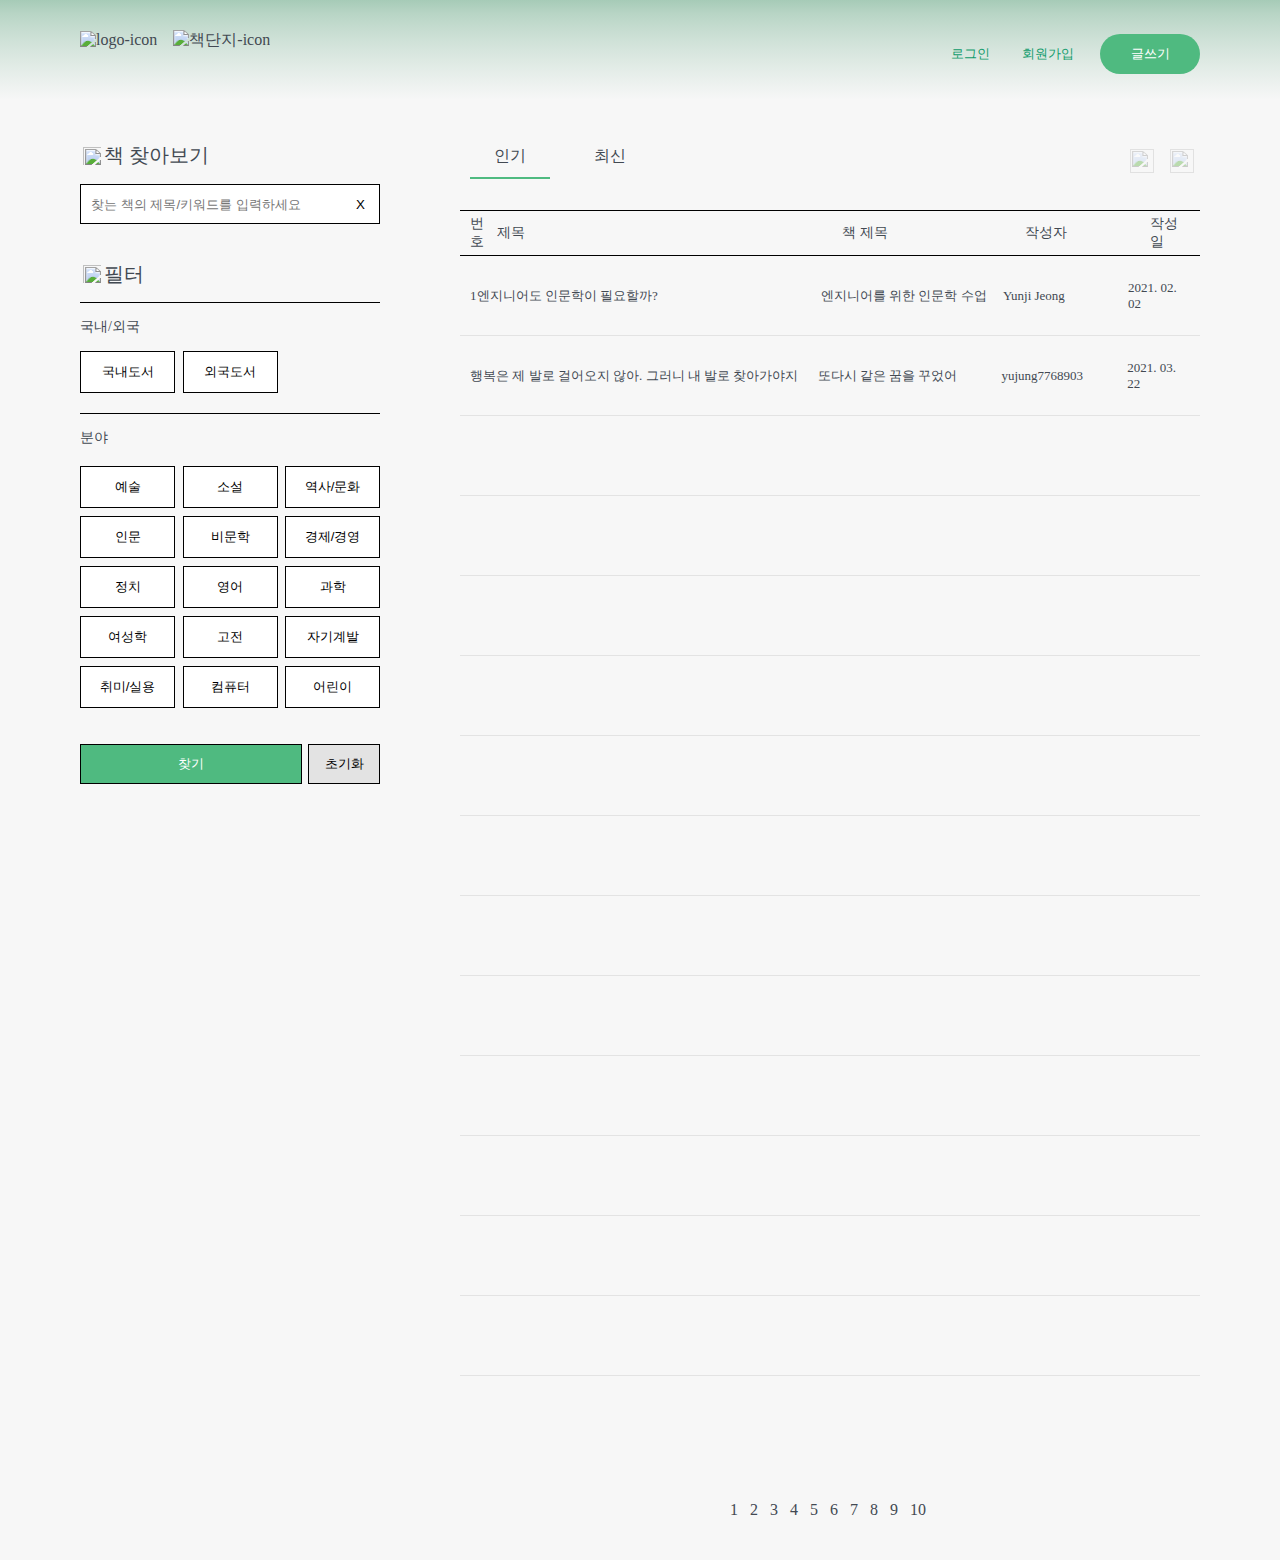
==== index.html @ 71be862e "9-Home-JS/scrap 추가&수정" ====
<!DOCTYPE html>
<html lang="ko">

<head>
    <meta charset="UTF-8">
    <meta name="viewport" content="width=device-width, initial-scale=1.0">
    <meta name="_csrf" th:content="${_csrf.token}"/>
    <meta name="_csrf_header" th:content="${_csrf.headerName}"/>
    <title>책단지</title>
    <link rel="stylesheet" href="Home CSS.css">
    <script src="https://ajax.googleapis.com/ajax/libs/jquery/3.5.1/jquery.min.js"></script>
    <script defer src="Home JS.js"></script>
</head>

<body>
    <div class="container">
        <header>
            <div class="logo">
                <!-- 책 아이콘 -->
                <img src="icon/logo.svg" alt="logo-icon"> <!--로고 이미지 작업 필요-->
                <!--책단지 아이콘-->
                <img class="site-name" src="icon/책단지.svg" alt="책단지-icon">
            </div>
            <nav><!--write버튼, 회원가입버튼, login버튼 묶음-->
                <button type="button" class="login">로그인</button>
                <button type="button" class="sign-up">회원가입</button>
                <!--회원가입 페이지 이동-->
                <button type="button" id="write-button">글쓰기</button>
                <!--글쓰기 페이지 이동-->
            </nav>
            <div id="login-form-container">
                <form class="login-form" action="" method="">
                    <button class="login-form-hide" type="button">X</button>
                    <div class="logo">
                        <!-- 책 아이콘 -->
                        <img src="icon/logo.svg" alt="logo-icon"> <!--로고 이미지 작업 필요-->
                        <!--책단지 아이콘-->
                        <img class="site-name" src="icon/책단지.svg" alt="책단지-icon">
                    </div>
                    <label for="login-email">이메일</label>
                    <input type="email" id="login-email" placeholder="이메일을 입력하세요">
                    <label for="login-password">비밀번호</label>
                    <input type="password" id="login-password" placeholder="비밀번호를 입력하세요">
                    <div id="login-form-error-message">가입하지 않은 아이디이거나, 잘못된 비밀번호입니다.</div>
                    <button id="login-form-submit" type="submit">로그인</button>
                </form>
            </div> <!-- 아이디,비밀번호 dropdown 입력창 묶음 -->
            <!--로그인 버튼과 눌렀을때 dropdown되는 입력창들 묶음-->
        </header>
        
        <div id="category">
            <div id="searching-menu">
                <img src="icon/search.svg">
                <label for="searching" class="search">책 찾아보기</label>
            </div>     
            <div class="searching-input">
                <input type="" id="searching" placeholder="찾는 책의 제목/키워드를 입력하세요">
                <button type="reset">X</button><!--쓴것 초기화 button-->
            </div>
            <!--버튼 누르면 색 변하도록 js작업하기-->
            <div id="filter-menu">
                <img src="icon/filter.svg">
                <div class="filter">필터</div>
            </div>
            <span class="category-menu">국내/외국</span>
            <div class="book-from">
                <button class="domestic" type="button">국내도서</button>
                <button class="overseas" type="button">외국도서</button>
            </div>
            <span class="category-menu">분야</span>
            <div class="book-type">
                <button class="field" type="button">예술</button>
                <button class="field" type="button">소설</button>
                <button class="field" type="button">역사/문화</button>
                <button class="field" type="button">인문</button>
                <button class="field" type="button">비문학</button>
                <button class="field" type="button">경제/경영</button>
                <button class="field" type="button">정치</button>
                <button class="field" type="button">영어</button>
                <button class="field" type="button">과학</button>
                <button class="field" type="button">여성학</button>
                <button class="field" type="button">고전</button> 
                <button class="field" type="button">자기계발</button> 
                <button class="field" type="button">취미/실용</button> 
                <button class="field" type="button">컴퓨터</button> 
                <button class="field" type="button">어린이</button> 
                <!--더 적어야함-->
            </div>
            <div class="category-action">
                <button id="filter-search" type="button">찾기</button>
                <button id="initialize" type="reset">초기화</button> <!--위에서 누른것들 초기화되도록-->
            </div>
        </div>
        
        <!--인기글, 최신순 탭 + 그리드&리스트 뷰-->
        <div id="array">
            <div class="content-array">
                <div class="best array-selected">인기</div>
                <div class="latest">최신</div>
            </div>
            <div class="view-type">
                <button id="list-view-selected" class="view-type-select"><img src="icon/list_green.svg" id="list-view-icon"></button>
                <button id="grid-view-selected" class="view-type-select"><img src="icon/grid_black.svg" id="grid-view-icon"></button>
                <!--따로 버튼 없이 선택하자마자 적용되는 방법은?-->
            </div>
        </div>
        
        <section class="main">
            <div id="grid-view">
                <div class="grid-view-content">
                    <div class="grid-view-content-img">
                        <img src="icon/scrap_white.svg" id="scrap-icon">
                        <img src="https://t1.daumcdn.net/cfile/tistory/99D20C355C94394109" alt="book image">
                    </div>
                    <div class="grid-view-content-like">
                        <img src="icon/like_white.svg">
                        <span class="like-number">256</span> <!--좋아요 버튼.(하트 이모티콘 넣어야함)--> 
                    </div>
                    <div class="grid-book-info">
                        <h1 class="grid-content-title">엔지니어도 인문학이 필요할까?</h1>
                        <h3 class="grid-book-title">엔지니어를 위한 인문학 수업</h3>
                        <p class="summary">바야흐로 융합의 시대다. 공학과 인문학을 융합하는 교육은 엔지니어의 시야를 넓히고, 문제 해결의 새로운 실마리를 제공해 줄 것이다. 공학교 교육은..</p>
                    </div>
                    <div class="write-info">
                        <div class="register-profile"><!--작성자 옆 프로필사진-->
                            <img src="#">
                            <span class="profile-nickname">Yunji Jeong</span>
                        </div>              
                        <span class="register-date">2020.02.14</span><!--작성일-->              
                    </div>
                </div>
                <!--이하 반복-->
    
                <div class="grid-view-content">
                    <div class="grid-view-content-img">
                        <img src="icon/scrap_white.svg" id="scrap-icon">
                        <img src="https://t1.daumcdn.net/cfile/tistory/99D20C355C94394109" alt="book image">
                    </div>
                    <div class="grid-view-content-like">
                        <img src="icon/like_white.svg">
                        <span class="like-number">256</span> <!--좋아요 버튼.(하트 이모티콘 넣어야함)--> 
                    </div>
                    <div class="grid-book-info">
                        <h1 class="grid-content-title">행복은 제 발로 걸어오지 않아. 그러니 내 발로 찾아가야지</h1>
                        <h3 class="grid-book-title">또다시 같은 꿈을 꾸었어</h3>
                        <p class="summary">바야흐로 융합의 시대다. 공학과 인문학을 융합하는 교육은 엔지니어의 시야를 넓히고, 문제 해결의 새로운 실마리를 제공해 줄 것이다. 공학교 교육은..</p>
                    </div>
                    <div class="write-info">
                        <div class="register-profile"><!--작성자 옆 프로필사진-->
                            <img src="#">
                            <span class="profile-nickname">Yunji Jeong</span>
                        </div>              
                        <span class="register-date">2020.02.14</span><!--작성일-->              
                    </div>
                </div>
    
                <div class="grid-view-content">
                    <div class="grid-view-content-img">
                        <img src="icon/scrap_white.svg" id="scrap-icon">
                        <img src="https://t1.daumcdn.net/cfile/tistory/99D20C355C94394109" alt="book image">
                    </div>
                    <div class="grid-view-content-like">
                        <img src="icon/like_white.svg">
                        <span class="like-number">256</span> <!--좋아요 버튼.(하트 이모티콘 넣어야함)--> 
                    </div>
                    <div class="grid-book-info">
                        <h1 class="grid-content-title">엔지니어도 인문학이 필요할까?</h1>
                        <h3 class="grid-book-title">엔지니어를 위한 인문학 수업</h3>
                        <p class="summary">바야흐로 융합의 시대다. 공학과 인문학을 융합하는 교육은 엔지니어의 시야를 넓히고, 문제 해결의 새로운 실마리를 제공해 줄 것이다. 공학교 교육은..</p>
                    </div>
                    <div class="write-info">
                        <div class="register-profile"><!--작성자 옆 프로필사진-->
                            <img src="#">
                            <span class="profile-nickname">Yunji Jeong</span>
                        </div>              
                        <span class="register-date">2020.02.14</span><!--작성일-->              
                    </div>
                </div>
                <!--이하 반복-->    
    
                <div class="grid-view-content">
                    <div class="grid-view-content-img">
                        <img src="icon/scrap_white.svg" id="scrap-icon">
                        <img src="https://t1.daumcdn.net/cfile/tistory/99D20C355C94394109" alt="book image">
                    </div>
                    <div class="grid-view-content-like">
                        <img src="icon/like_white.svg">
                        <span class="like-number">256</span> <!--좋아요 버튼.(하트 이모티콘 넣어야함)--> 
                    </div>
                    <div class="grid-book-info">
                        <h1 class="grid-content-title">엔지니어도 인문학이 필요할까?</h1>
                        <h3 class="grid-book-title">엔지니어를 위한 인문학 수업</h3>
                        <p class="summary">바야흐로 융합의 시대다. 공학과 인문학을 융합하는 교육은 엔지니어의 시야를 넓히고, 문제 해결의 새로운 실마리를 제공해 줄 것이다. 공학교 교육은..</p>
                    </div>
                    <div class="write-info">
                        <div class="register-profile"><!--작성자 옆 프로필사진-->
                            <img src="#">
                            <span class="profile-nickname">Yunji Jeong</span>
                        </div>              
                        <span class="register-date">2020.02.14</span><!--작성일-->              
                    </div>
                </div>
                <!--이하 반복-->
            
                <div class="grid-view-content">
                    <div class="grid-view-content-img">
                        <img src="icon/scrap_white.svg" id="scrap-icon">
                        <img src="https://t1.daumcdn.net/cfile/tistory/99D20C355C94394109" alt="book image">
                    </div>
                    <div class="grid-view-content-like">
                        <img src="icon/like_white.svg">
                        <span class="like-number">256</span> <!--좋아요 버튼.(하트 이모티콘 넣어야함)--> 
                    </div>
                    <div class="grid-book-info">
                        <h1 class="grid-content-title">엔지니어도 인문학이 필요할까?</h1>
                        <h3 class="grid-book-title">엔지니어를 위한 인문학 수업</h3>
                        <p class="summary">바야흐로 융합의 시대다. 공학과 인문학을 융합하는 교육은 엔지니어의 시야를 넓히고, 문제 해결의 새로운 실마리를 제공해 줄 것이다. 공학교 교육은..</p>
                    </div>
                    <div class="write-info">
                        <div class="register-profile"><!--작성자 옆 프로필사진-->
                            <img src="#">
                            <span class="profile-nickname">Yunji Jeong</span>
                        </div>              
                        <span class="register-date">2020.02.14</span><!--작성일-->              
                    </div>
                </div>
                <!--이하 반복-->
            </div>
            <div id="list-view">
                <div class="classification">
                    <div class="content-number">번호</div>
                    <div class="classification-content-title">제목</div>
                    <div class="classification-book-title">책 제목</div>
                    <div class="classification-profile-nickname">작성자</div>
                    <div class="classification-register-date">작성일</div>
                </div>
                <div class="list-view-content">
                    <div class="list-content-number">1</div>
                    <div class="list-content-title">엔지니어도 인문학이 필요할까?</div>
                    <div class="list-book-title">엔지니어를 위한 인문학 수업</div>
                    <div class="list-profile-nickname">Yunji Jeong</div>
                    <div class="list-register-date">2021. 02. 02</div>
                </div>
                <div class="list-view-content">
                    <div class="list-content-title">행복은 제 발로 걸어오지 않아. 그러니 내 발로 찾아가야지</div>
                    <div class="list-book-title">또다시 같은 꿈을 꾸었어</div>
                    <div class="list-profile-nickname">yujung7768903</div>
                    <div class="list-register-date">2021. 03. 22</div>
                </div>
                <div class="list-view-content">
                    <div class="list-content-title"></div>
                    <div class="list-book-title"></div>
                    <div class="list-profile-nickname"></div>
                    <div class="list-register-date"></div>
                </div>
                <div class="list-view-content"></div>
                <div class="list-view-content"></div>
                <div class="list-view-content"></div>
                <div class="list-view-content"></div>
                <div class="list-view-content"></div>
                <div class="list-view-content"></div>
                <div class="list-view-content"></div>
                <div class="list-view-content"></div>
                <div class="list-view-content"></div>
                <div class="list-view-content"></div>
                <div class="list-view-content"></div>
            </div>
        </section>
        <div class="page">
            <div class="page-number">1</div>
            <div class="page-number">2</div>
            <div class="page-number">3</div>
            <div class="page-number">4</div>
            <div class="page-number">5</div>
            <div class="page-number">6</div>
            <div class="page-number">7</div>
            <div class="page-number">8</div>
            <div class="page-number">9</div>
            <div class="page-number">10</div>
        </div>
    </div>
</body>

</html>
---- Home CSS.css ----
@import url("");
:root {
  /*size*/
  --size_icon_logo : 48px;
  --size_register-succes : 48px; /*register succes - 가입 환영*/
  --size_title : 34px; /*Write & Detail - 책 제목*/
  --size_info : 24px; /*Sign up - 왼쪽 인용구 / register success - 가입 안내*/
  --size_menu : 20px; /*Home - 책 찾아보기, 필터, 트렌딩, 책 제목 / Write & Detail - 서명, 분야, 저자, 출판사 / Sign up - 회원가입 */
  --size_comments : 16px; /*댓글*/
  --size_hashtag : 16px; /*해시태그#*/
  --size_menu-medium : 14px;
  --size_button : 14px; /*모든 버튼*/
  --size_list : 14px; /*Home - 리스트에 들어가는 모든 항목(분야, 제목, 저자, 작성자, 좋아요)*/
  --size_profile : 14px; /*프로필 - 이름, 작성된 날짜*/
  --size_signup-input : 12px; /*Sign up - input박스 안에 들어가는 입력값, 개인정보 동의 안내*/
  /*size(Home의 grid view)*/
  --size_grid-content-title : 18px;
  --size_like-number :12px;
  --size_grid-book-title : 12px;
  --size_summary : 14px;
  --size_write-info : 12px;
  /* size(Home의 list view) */
  --size_list-view : 14px;
  --size_list-view-content : 13px;
  
  /* width&height */
  --width_list-view-content-title : 360px;
  --width_list-view-book-title : 190px;
  --width_list-view-profile-nickname : 130px;
  --height_list-view-content : 80px;

  /*color*/
  --color_highlight : #4FBA80; /*버튼, 하이라이트된 부분*/
  --color_logo : #0F9B6B; /*로고 있는 부분, 회원가입 페이지 임시저장 부분*/
  --color_gradient :  #A6CBB7; /*gradient*/
  --color_background : #F7F7F7;
  --color_error : #FF002E;
  --color_white : #FFFFFF;
  --color_black : #000000;

  /*opacity(투명도, high가 가장 진함)*/
  --opacity_high : 0.87;
  --opacity_medium : 0.68;
  --opacity_low : 0.38;

  /*padding*/
  --padding_container-top: 30px;
  --padding_list-view-content: 10px;
  --padding_lsit-view-content-right: 15px;
  
  /*margin*/
  --margin_container-side : 80px;
}

* {
  box-sizing: border-box;
}

button {
  border-style: none;
  background: none;
}

button:focus {
  border: none;
  outline: none;
}
input:focus {
  outline: none;
}

a {
  color: none;
}

html {
  font-family: "",;
  color: #424952;
}

body {
  position: relative;
  margin: 0;
  background: linear-gradient(var(--color_gradient), 40px, var(--color_background) 100px) var(--color_gradient);
}

body.login-form-show::after {
  content: "";
  position: absolute;
  top: 0;
  right: 0;
  bottom: 0;
  left: 0;
  background-color: rgb(0, 0, 0, 0.8);
}

.container {
  display: grid;
  grid-template-columns: 300px 1fr;
  grid-template-rows: 85px 95px minmax(1250px, auto) 100px;
  padding-top: var(--padding_container-top);
  margin: 0 var(--margin_container-side);
  column-gap: 80px;
}

header {
  grid-column: 1 / 3;
  grid-row: 1 / 2;
  display: flex;
  justify-content: space-between;
}

header .logo {
  height: 48px;
  color: var(--color_primary-variant1);
}

header .logo .site-name {
  margin-left: 12px;
}

header nav {
  height: 48px;
  display: flex;
  align-items: center;
}

header nav .login {
  padding: 7px 6px 1px 6px;
}

header nav .sign-up {
  padding: 7px 6px 1px 6px;
}

/* login-form 관련 css */
header #login-form-container {
  display: none;
  position: absolute;
  top: 0%;
  left: 0%;
  width: 100%;
  height: 100vh;
}

header #login-form-container .login-form {
  display: flex;
  flex-direction: column;
  position: absolute;
  top: 50%;
  left: 50%;
  width: 700px;
  height: 400px;
  border-radius: 10px;
  padding: 20px 40px;
  margin: -200px 0 0 -350px;
  background-color: var(--color_background);
  z-index: 1;
}

header #login-form-container .login-form .logo{
  display: flex;
  align-items: center;
  align-self: center;
  height: 40px;
  margin-bottom: 20px;
}

header #login-form-container .login-form .logo img{
  height: 30px;
}

header #login-form-container .login-form .login-form-hide {
  align-self: flex-end;
  width: 20px;
  height: 20px;
  padding: 0px;
  color: var(--color_black);
  opacity: var(--opacity_medium);
}

header #login-form-container .login-form .login-form-hide:hover {
  background-color: rgb(0, 0, 0, 0.08);
  border-radius: 50px;
}

header #login-form-container .login-form input {
  height: 40px;
  border: 1px solid rgb(0, 0, 0, 0.08);
  padding: 10px;
  margin: 10px 0 20px 0;
  background-color: rgb(0, 0, 0, 0.03);
}

header #login-form-container .login-form #login-password {
  margin-bottom: 30px;
}

header #login-form-container #login-form-error-message {
  display: none;
  height: 25px;
  font-size: 14px;
  color: var(--color_error);
}

header #login-form-container .login-form #login-form-submit {
  height: 40px;
  margin: 10px 0 20px 0;
  background-color: var(--color_highlight);
  color: var(--color_white);
}

/*header hover효과*/
header nav .login::after {
  margin-top: 5px;
  display: block;
  width: 100%;
  height: 2px;
  content: "";
  background-color: var(--color_highlight);
  transform: translateX(0) scaleX(0);
  -webkit-transform: translateX(0) scaleX(0);
  transition: transform .3s;
  -webkit-transition: transform .3s;
}

header nav .login:hover::after {
  transform: translateX(0) scaleX(1.1);
  -webkit-transform: translateX(0) scaleX(1.1);
  transition: transform .3s;
  -webkit-transition: transform .3s;
}

header nav .sign-up::after {
  margin-top: 5px;
  display: block;
  width: 100%;
  height: 2px;
  content: "";
  background-color: var(--color_highlight);
  transform: translateX(0) scaleX(0);
  -webkit-transform: translateX(0) scaleX(0);
  transition: transform .3s;
  -webkit-transition: transform .3s;
}

header nav .sign-up:hover::after {
  transform: translateX(0) scaleX(1.1);
  -webkit-transform: translateX(0) scaleX(1.1);
  transition: transform .3s;
  -webkit-transition: transform .3s;
}

header nav #write-button:hover {
  box-shadow: 0px 0px 15px #52D384;
  transition: box-shadow .5s;
}

header button {
  margin-left: 20px;
  color: var(--color_logo);
}

header nav #write-button {
  width: 100px;
  height: 40px;
  background-color: var(--color_highlight);
  color: var(--color_white);
  border-radius: 50px;
}


/*카테고리 영역*/
#category {
  width: 300px;
  grid-column: 1 / 2;
  grid-row: 2 / 4;
  margin-top: 27px;
}

#category #searching-menu {
  display: flex;
  align-items: center;
  height: 27px;
}

#category #searching-menu img{
  width: 24px;
  height: 24px;
  padding: 3px;
}

#category #searching-menu .search {
  font-size: var(--size_menu);
}

#category .searching-input {
  display: flex;
  justify-content: space-between;
  align-items: center;
  height: 40px;
  border: 1px solid var(--color_black);
  padding: 8px;
  margin-top: 15px;
  background-color: var(--color_white);
}

#category .searching-input #searching {
  width: 100%;
  border: none;
  background-color: var(--color_white);
}


#category #filter-menu {
  display: flex;
  flex-direction: row;
  align-items: center;
  height: 42px;
  padding-bottom: 15px;
  border-bottom: 1px solid var(--color_black);
  margin-top: 37px;
}

#category #filter-menu img {
  width: 24px;
  height: 24px;
  padding: 3px;
}

#category #filter-menu .filter {
  font-size: var(--size_menu);
}

#category .category-menu {
  display: block;
  margin: 15px 0px;
  font-size: var(--size_menu-medium);
}

#category .book-from {
  display: flex;
  justify-content: flex-start;
  padding-bottom: 20px;
  border-bottom: 1px solid var(--color_black);
  font-size: var(--size_button);
}

#category .book-from button {
  width: 95px;
  border: 1px solid var(--color_black);
  padding: 11px 10px;
  margin-right: 7.5px;
  background-color: var(--color_white);
}

#category .book-from button:hover {
  background-color: rgb(0, 0, 0, 0.08);
}

#category .book-type {
  display: flex;
  flex-direction: row;
  justify-content: space-between;
  flex-wrap: wrap;
  font-size: var(--size_button);
}

#category .book-type .field {
  width: 95px;
  border: solid 1px var(--color_black);
  padding: 11px 10px;
  margin: 4px 0px;
  background-color: var(--color_white);
} 

#category .book-type .field-selected{
  background-color: var(--color_highlight);
}

#category .category-action {
  display: flex;
  flex-direction: row;
  justify-content: space-between;
  margin-top: 32px;
}

#category .category-action #filter-search {
  width: 222px;
  height: 40px;
  color: var(--color_white);
  border: 1px solid var(--color_black);
  background-color: var(--color_highlight);
}

#category .category-action #initialize {
  width: 72px;
  height: 40px;
  border: 1px solid var(--color_black);
  background-color: rgb(0, 0, 0, 0.08);
}

/*콘텐츠 영역*/
#array {
  display: flex;
  justify-content: space-between;
  align-items: center;
  grid-column: 2 /3;
  grid-row: 2 / 3;
}

#array .content-array {
  display: flex;
}

#array .content-array .best {
  width: 100px;
  text-align: center;
}

#array .content-array .latest {
  width: 100px;
  text-align: center;
}

#array .content-array .best {
  
}

#array .content-array .latest {
  
}

#array .content-array .array-selected::after{
  transform: translateX(10px) scaleX(1);
  transition: transform .3s;
  margin-top: 10px;
  display: block;
  width: 80%;
  height: 2px;
  content: "";
  background-color: var(--color_highlight);
}

.view-type {
  opacity: 0.38;
}

.view-type img{
  width: 24px;
  height: 24px; 
}

.main {
}

/* grid-view */

#grid-view {
  display: none;
  flex-wrap: wrap;
  gap: 20px;
} 

#grid-view .grid-view-content {
  position: relative;
  width: 280px;
  background-color: var(--color_white);
  border: 1px solid rgb(0, 0, 0, 0.87);
}

#grid-view .grid-view-content .grid-view-content-img {
  width: 100%;
  height: 150px;
  overflow: hidden;
  background-color: rgb(0, 0, 0, 0.08);
  text-align: center;
}

#grid-view .grid-view-content .grid-view-content-img #scrap-icon{
  position: absolute;
  top: -10px;
  right: 5px;
}

#grid-view .grid-view-content .grid-view-content-like {
  position: absolute;
  display: flex;
  align-items: center;
  top: 118px;
  right: 10px;
}

#grid-view .grid-view-content .grid-view-content-like img {
  width: 20px;
  height: 20px;
}

#grid-view .grid-view-content .grid-view-content-like .like-number {
  color: var(--color_white);
  font-size: var(--size_like-number);
}

#grid-view .grid-view-content .grid-book-info {
  padding: 5px 15px;
}

#grid-view .grid-view-content .grid-book-info .grid-content-title {
  height: 42px;
  font-size: var(--size_grid-content-title);
}

#grid-view .grid-view-content .grid-book-info .grid-book-title {
  font-size: var(--size_grid-book-title);
}

#grid-view .grid-view-content .grid-book-info .summary {
  font-size: var(--size_summary);
}

#grid-view .grid-view-content .write-info {
  position: relative;
  bottom: 0;
  display: flex;
  flex-direction: row;
  justify-content: space-between;
  width: 100%;
  height: 45px;
  border-top: 1px solid rgb(0, 0, 0, 0.08);
  padding: 10px 15px;
  font-size: var(--size_write-info);
}


/* list-view */
#list-view {
  display: flex;
  flex-direction: column;

}

#list-view .classification {
  display: flex;
  flex-direction: row;
  align-items: center;
  width: 100%;
  height: 46px;
  border-top: 1px solid var(--color_black);
  border-bottom: 1px solid var(--color_black);
  padding: 10px;
  font-size: var(--size_list-view);
}

#list-view .classification .classification-content-title {
  width: var(--width_list-view-content-title);
}

#list-view .classification .classification-book-title {
  width: var(--width_list-view-book-title);
}

#list-view .classification .classification-profile-nickname {
  width: var(--width_list-view-profile-nickname);
}

#list-view .list-view-content {
  display: flex;
  align-items: center;
  height: var(--height_list-view-content);
  border-bottom: 1px solid rgb(0, 0, 0, 0.08);
  padding: var(--padding_list-view-content);
  font-size: var(--size_list-view-content);
}

#list-view .list-view-content .list-content-title {
  width: var(--width_list-view-content-title);
  padding-right: var(--padding_lsit-view-content-right);
}

#list-view .list-view-content .list-book-title {
  width: var(--width_list-view-book-title);
  padding-right: var(--padding_lsit-view-content-right);
}

#list-view .list-view-content .list-profile-nickname {
  width: var(--width_list-view-profile-nickname);
  padding-right: var(--padding_lsit-view-content-right);
}

.page {
  grid-column: 2 / 3;
  grid-row: 4 / 5;
  display: flex;
  flex-direction: row;
  margin: auto;
}

.page .page-number {
  width: 20px;
}
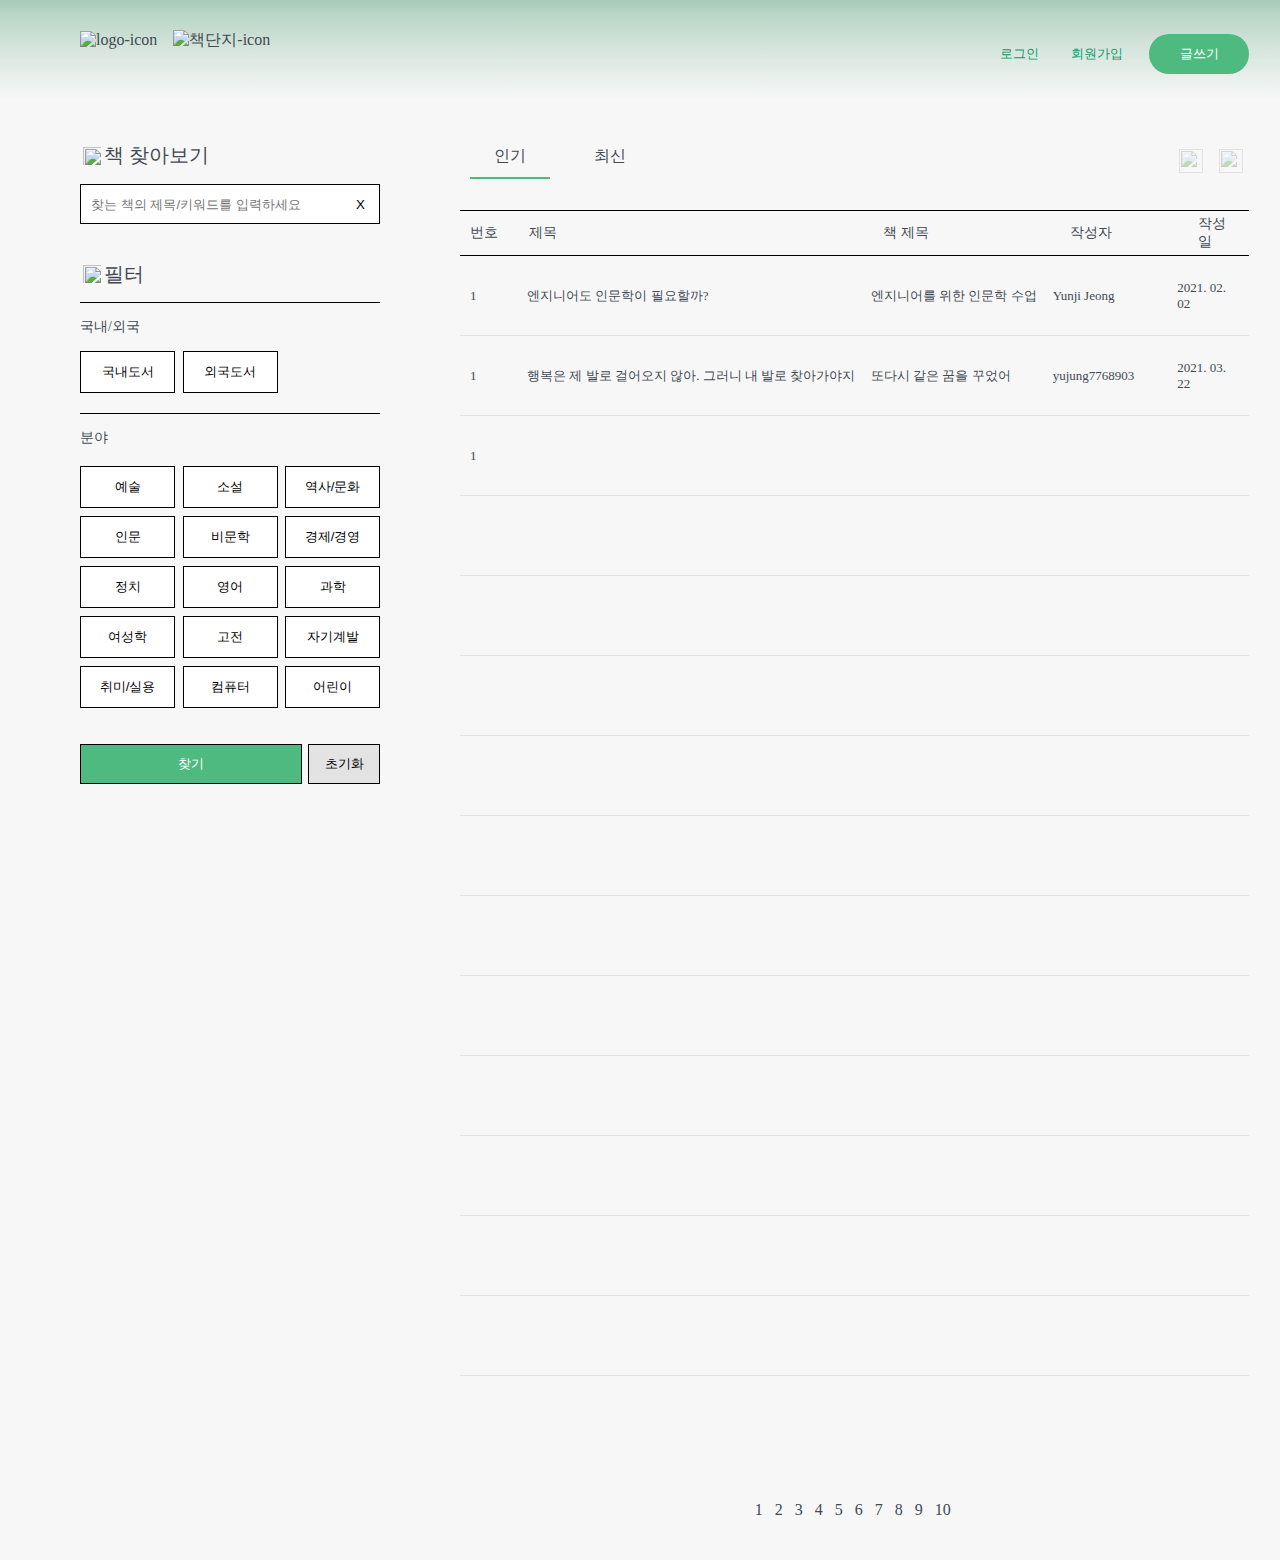
==== commit 79ef4bcf: "9-Home-JS/스크랩 추가&삭제" ====
--- a/index.html
+++ b/index.html
@@ -109,7 +109,7 @@
             <div id="grid-view">
                 <div class="grid-view-content">
                     <div class="grid-view-content-img">
-                        <img src="icon/scrap_white.svg" id="scrap-icon">
+                        <img src="icon/scrap_white.svg" class="scrap-icon">
                         <img src="https://t1.daumcdn.net/cfile/tistory/99D20C355C94394109" alt="book image">
                     </div>
                     <div class="grid-view-content-like">
@@ -133,7 +133,7 @@
     
                 <div class="grid-view-content">
                     <div class="grid-view-content-img">
-                        <img src="icon/scrap_white.svg" id="scrap-icon">
+                        <img src="icon/scrap_white.svg" class="scrap-icon">
                         <img src="https://t1.daumcdn.net/cfile/tistory/99D20C355C94394109" alt="book image">
                     </div>
                     <div class="grid-view-content-like">
@@ -156,7 +156,7 @@
     
                 <div class="grid-view-content">
                     <div class="grid-view-content-img">
-                        <img src="icon/scrap_white.svg" id="scrap-icon">
+                        <img src="icon/scrap_white.svg" class="scrap-icon">
                         <img src="https://t1.daumcdn.net/cfile/tistory/99D20C355C94394109" alt="book image">
                     </div>
                     <div class="grid-view-content-like">
@@ -180,7 +180,7 @@
     
                 <div class="grid-view-content">
                     <div class="grid-view-content-img">
-                        <img src="icon/scrap_white.svg" id="scrap-icon">
+                        <img src="icon/scrap_white.svg" class="scrap-icon">
                         <img src="https://t1.daumcdn.net/cfile/tistory/99D20C355C94394109" alt="book image">
                     </div>
                     <div class="grid-view-content-like">
@@ -204,7 +204,7 @@
             
                 <div class="grid-view-content">
                     <div class="grid-view-content-img">
-                        <img src="icon/scrap_white.svg" id="scrap-icon">
+                        <img src="icon/scrap_white.svg" class="scrap-icon">
                         <img src="https://t1.daumcdn.net/cfile/tistory/99D20C355C94394109" alt="book image">
                     </div>
                     <div class="grid-view-content-like">
@@ -242,12 +242,14 @@
                     <div class="list-register-date">2021. 02. 02</div>
                 </div>
                 <div class="list-view-content">
+                    <div class="list-content-number">1</div>
                     <div class="list-content-title">행복은 제 발로 걸어오지 않아. 그러니 내 발로 찾아가야지</div>
                     <div class="list-book-title">또다시 같은 꿈을 꾸었어</div>
                     <div class="list-profile-nickname">yujung7768903</div>
                     <div class="list-register-date">2021. 03. 22</div>
                 </div>
                 <div class="list-view-content">
+                    <div class="list-content-number">1</div>
                     <div class="list-content-title"></div>
                     <div class="list-book-title"></div>
                     <div class="list-profile-nickname"></div>
--- a/Home CSS.css
+++ b/Home CSS.css
@@ -477,7 +477,7 @@
   text-align: center;
 }
 
-#grid-view .grid-view-content .grid-view-content-img #scrap-icon{
+#grid-view .grid-view-content .grid-view-content-img .scrap-icon{
   position: absolute;
   top: -10px;
   right: 5px;
@@ -551,6 +551,10 @@
   font-size: var(--size_list-view);
 }
 
+#list-view .classification .content-number{
+  width: 60px;
+}
+
 #list-view .classification .classification-content-title {
   width: var(--width_list-view-content-title);
 }
@@ -572,6 +576,10 @@
   font-size: var(--size_list-view-content);
 }
 
+#list-view .list-view-content .list-content-number{
+  width: 60px;
+}
+
 #list-view .list-view-content .list-content-title {
   width: var(--width_list-view-content-title);
   padding-right: var(--padding_lsit-view-content-right);
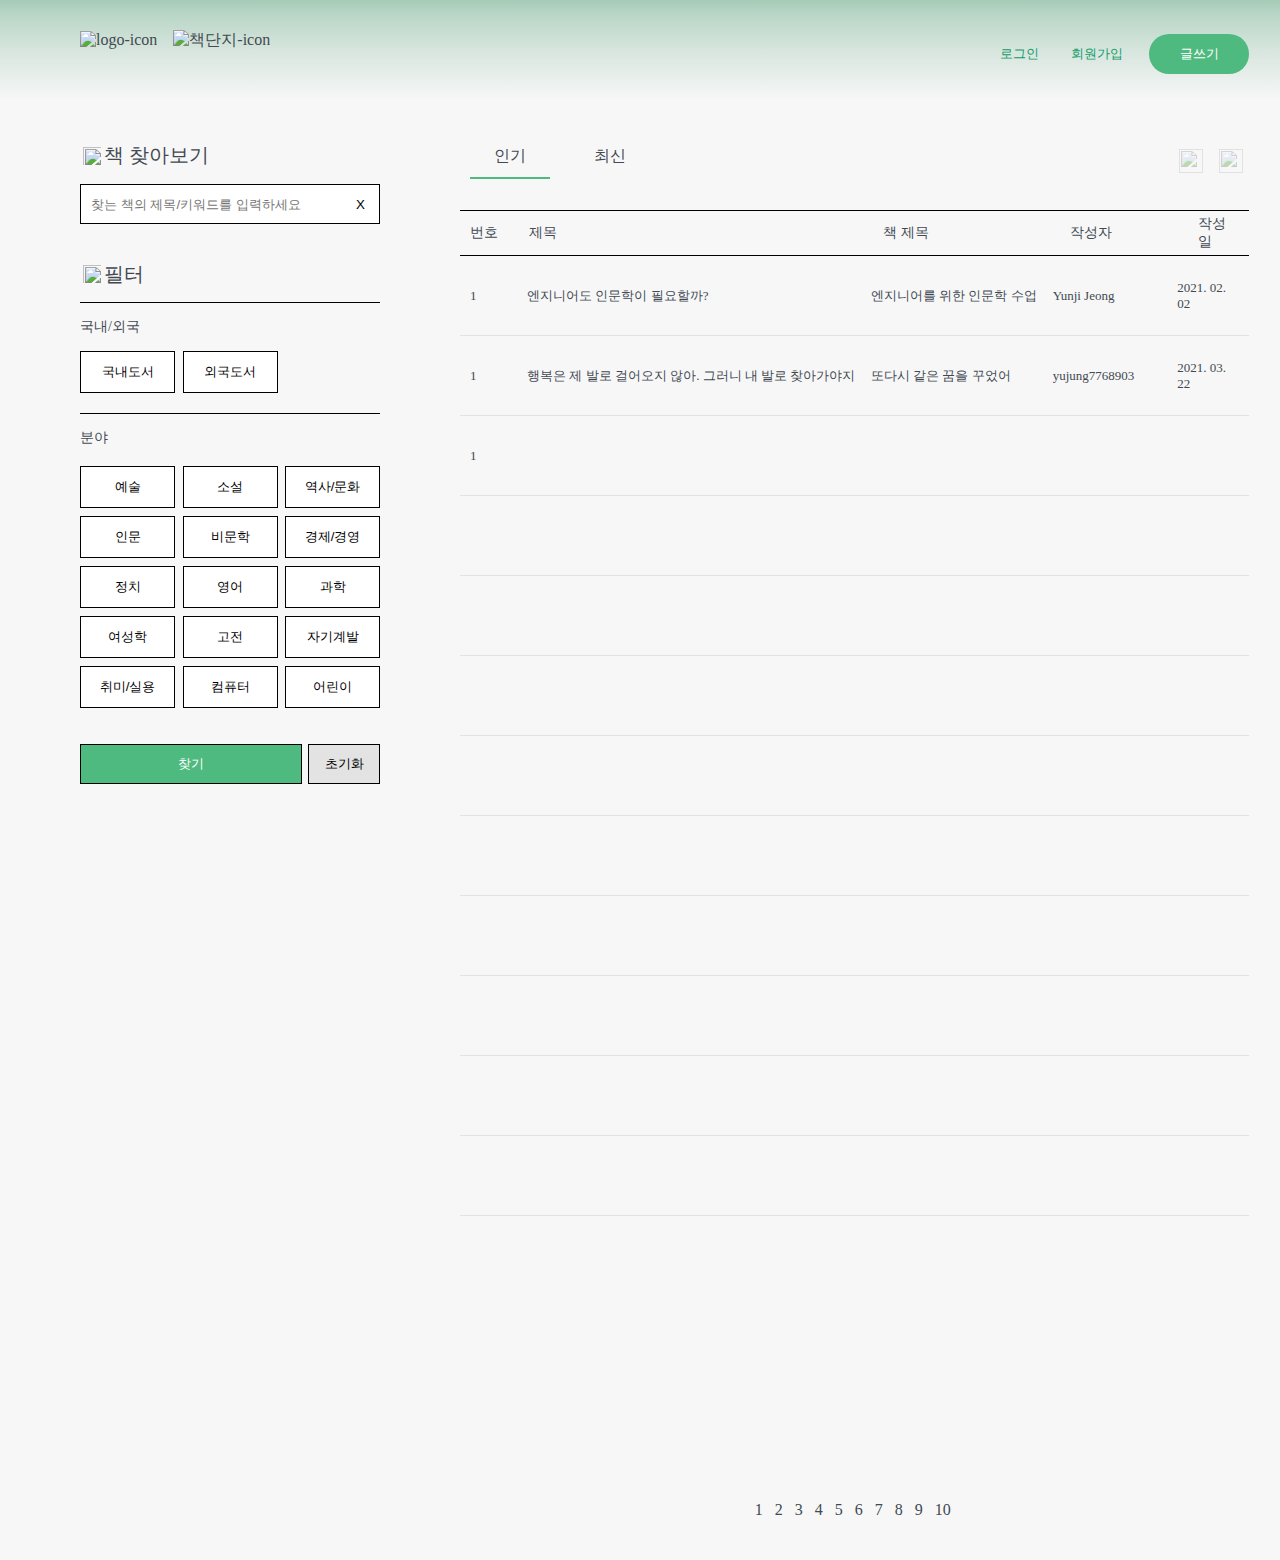
==== commit 86157329: "9-Home-JS/초기화 보완, 페이지 개수 세팅, 인기순&최신순" ====
--- a/index.html
+++ b/index.html
@@ -64,8 +64,8 @@
             </div>
             <span class="category-menu">국내/외국</span>
             <div class="book-from">
-                <button class="domestic" type="button">국내도서</button>
-                <button class="overseas" type="button">외국도서</button>
+                <button id="domestic" type="button">국내도서</button>
+                <button id="overseas" type="button">외국도서</button>
             </div>
             <span class="category-menu">분야</span>
             <div class="book-type">
@@ -113,7 +113,7 @@
                         <img src="https://t1.daumcdn.net/cfile/tistory/99D20C355C94394109" alt="book image">
                     </div>
                     <div class="grid-view-content-like">
-                        <img src="icon/like_white.svg">
+                        <img src="icon/like_white.svg" class="like-icon">
                         <span class="like-number">256</span> <!--좋아요 버튼.(하트 이모티콘 넣어야함)--> 
                     </div>
                     <div class="grid-book-info">
@@ -137,7 +137,7 @@
                         <img src="https://t1.daumcdn.net/cfile/tistory/99D20C355C94394109" alt="book image">
                     </div>
                     <div class="grid-view-content-like">
-                        <img src="icon/like_white.svg">
+                        <img src="icon/like_white.svg" class="like-icon">
                         <span class="like-number">256</span> <!--좋아요 버튼.(하트 이모티콘 넣어야함)--> 
                     </div>
                     <div class="grid-book-info">
@@ -160,7 +160,7 @@
                         <img src="https://t1.daumcdn.net/cfile/tistory/99D20C355C94394109" alt="book image">
                     </div>
                     <div class="grid-view-content-like">
-                        <img src="icon/like_white.svg">
+                        <img src="icon/like_white.svg" class="like-icon">
                         <span class="like-number">256</span> <!--좋아요 버튼.(하트 이모티콘 넣어야함)--> 
                     </div>
                     <div class="grid-book-info">
@@ -184,7 +184,7 @@
                         <img src="https://t1.daumcdn.net/cfile/tistory/99D20C355C94394109" alt="book image">
                     </div>
                     <div class="grid-view-content-like">
-                        <img src="icon/like_white.svg">
+                        <img src="icon/like_white.svg" class="like-icon">
                         <span class="like-number">256</span> <!--좋아요 버튼.(하트 이모티콘 넣어야함)--> 
                     </div>
                     <div class="grid-book-info">
@@ -208,7 +208,7 @@
                         <img src="https://t1.daumcdn.net/cfile/tistory/99D20C355C94394109" alt="book image">
                     </div>
                     <div class="grid-view-content-like">
-                        <img src="icon/like_white.svg">
+                        <img src="icon/like_white.svg" class="like-icon">
                         <span class="like-number">256</span> <!--좋아요 버튼.(하트 이모티콘 넣어야함)--> 
                     </div>
                     <div class="grid-book-info">
@@ -264,11 +264,9 @@
                 <div class="list-view-content"></div>
                 <div class="list-view-content"></div>
                 <div class="list-view-content"></div>
-                <div class="list-view-content"></div>
-                <div class="list-view-content"></div>
             </div>
         </section>
-        <div class="page">
+        <div id="page">
             <div class="page-number">1</div>
             <div class="page-number">2</div>
             <div class="page-number">3</div>
--- a/Home CSS.css
+++ b/Home CSS.css
@@ -354,10 +354,6 @@
   background-color: var(--color_white);
 }
 
-#category .book-from button:hover {
-  background-color: rgb(0, 0, 0, 0.08);
-}
-
 #category .book-type {
   display: flex;
   flex-direction: row;
@@ -413,22 +409,10 @@
   display: flex;
 }
 
-#array .content-array .best {
+#array .content-array div {
   width: 100px;
   text-align: center;
-}
-
-#array .content-array .latest {
-  width: 100px;
-  text-align: center;
-}
-
-#array .content-array .best {
-  
-}
-
-#array .content-array .latest {
-  
+  cursor: pointer;
 }
 
 #array .content-array .array-selected::after{
@@ -595,7 +579,7 @@
   padding-right: var(--padding_lsit-view-content-right);
 }
 
-.page {
+#page {
   grid-column: 2 / 3;
   grid-row: 4 / 5;
   display: flex;
@@ -603,6 +587,6 @@
   margin: auto;
 }
 
-.page .page-number {
+#page .page-number {
   width: 20px;
 }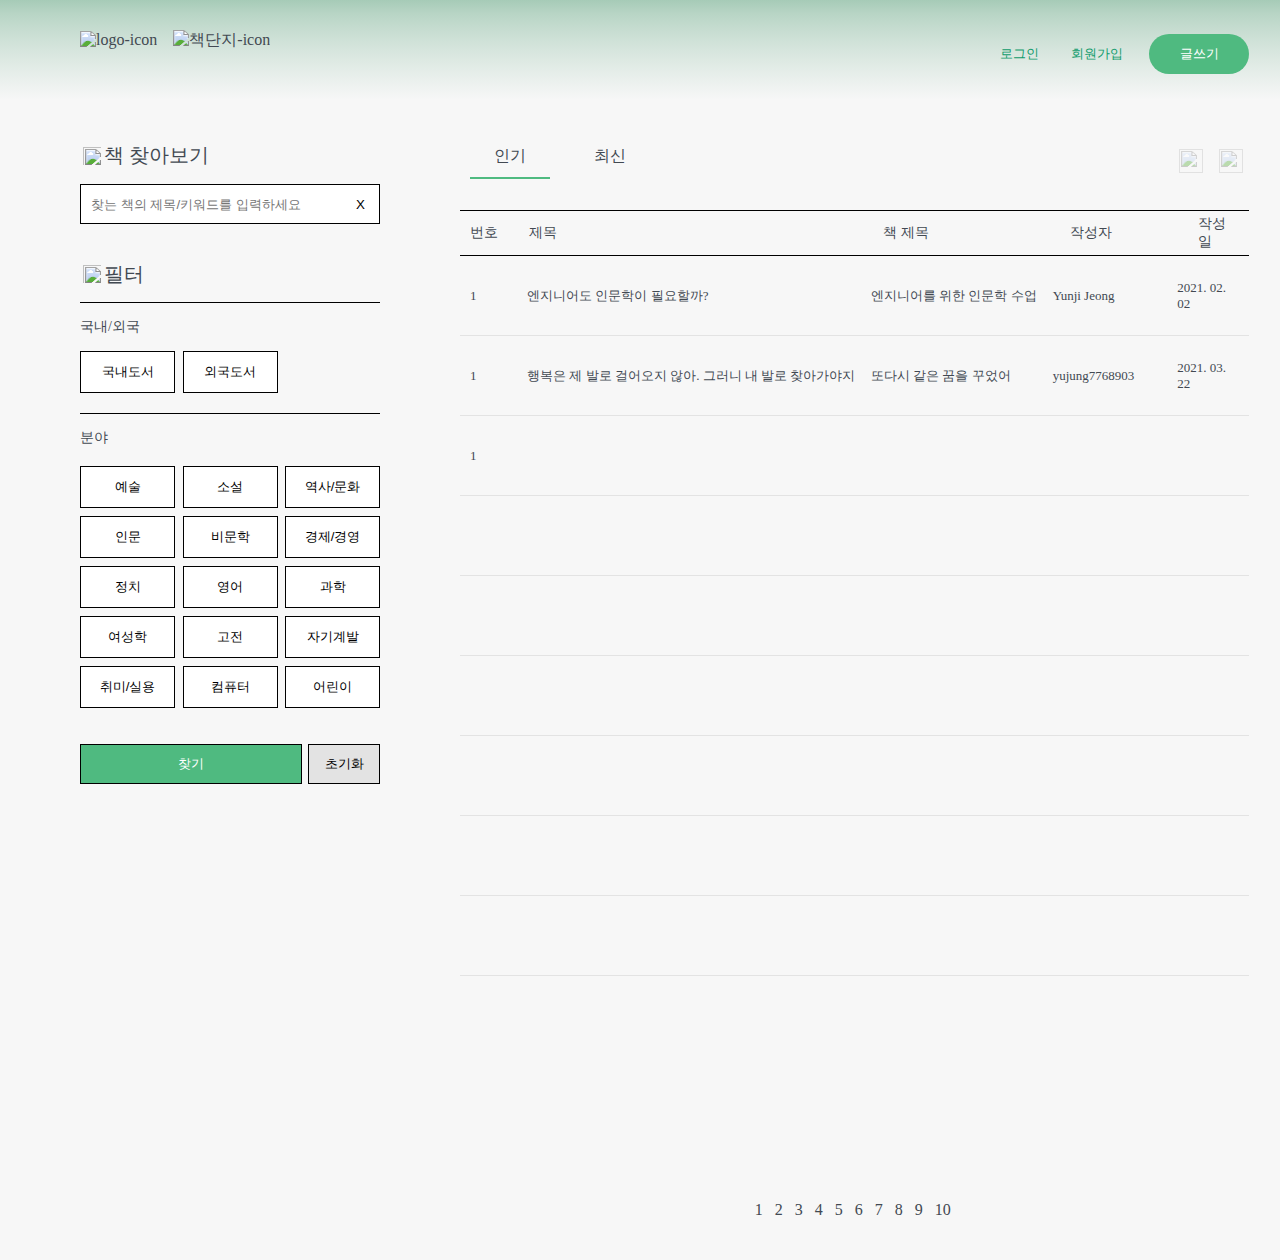
==== commit 3608fdff: "9-Home-JS/전체 콘텐츠 로딩, 아이콘 앞에 resource" ====
--- a/index.html
+++ b/index.html
@@ -17,9 +17,9 @@
         <header>
             <div class="logo">
                 <!-- 책 아이콘 -->
-                <img src="icon/logo.svg" alt="logo-icon"> <!--로고 이미지 작업 필요-->
+                <img src="/resources/icon/logo.svg" alt="logo-icon"> <!--로고 이미지 작업 필요-->
                 <!--책단지 아이콘-->
-                <img class="site-name" src="icon/책단지.svg" alt="책단지-icon">
+                <img class="site-name" src="/resources/icon/책단지.svg" alt="책단지-icon">
             </div>
             <nav><!--write버튼, 회원가입버튼, login버튼 묶음-->
                 <button type="button" class="login">로그인</button>
@@ -33,9 +33,9 @@
                     <button class="login-form-hide" type="button">X</button>
                     <div class="logo">
                         <!-- 책 아이콘 -->
-                        <img src="icon/logo.svg" alt="logo-icon"> <!--로고 이미지 작업 필요-->
+                        <img src="/resources/icon/logo.svg" alt="logo-icon"> <!--로고 이미지 작업 필요-->
                         <!--책단지 아이콘-->
-                        <img class="site-name" src="icon/책단지.svg" alt="책단지-icon">
+                        <img class="site-name" src="/resources/icon/책단지.svg" alt="책단지-icon">
                     </div>
                     <label for="login-email">이메일</label>
                     <input type="email" id="login-email" placeholder="이메일을 입력하세요">
@@ -50,7 +50,7 @@
         
         <div id="category">
             <div id="searching-menu">
-                <img src="icon/search.svg">
+                <img src="/resources/icon/search.svg">
                 <label for="searching" class="search">책 찾아보기</label>
             </div>     
             <div class="searching-input">
@@ -59,7 +59,7 @@
             </div>
             <!--버튼 누르면 색 변하도록 js작업하기-->
             <div id="filter-menu">
-                <img src="icon/filter.svg">
+                <img src="/resources/icon/filter.svg">
                 <div class="filter">필터</div>
             </div>
             <span class="category-menu">국내/외국</span>
@@ -99,8 +99,8 @@
                 <div class="latest">최신</div>
             </div>
             <div class="view-type">
-                <button id="list-view-selected" class="view-type-select"><img src="icon/list_green.svg" id="list-view-icon"></button>
-                <button id="grid-view-selected" class="view-type-select"><img src="icon/grid_black.svg" id="grid-view-icon"></button>
+                <button id="list-view-selected" class="view-type-select"><img src="/resources/icon/list_green.svg" id="list-view-icon"></button>
+                <button id="grid-view-selected" class="view-type-select"><img src="/resources/icon/grid_black.svg" id="grid-view-icon"></button>
                 <!--따로 버튼 없이 선택하자마자 적용되는 방법은?-->
             </div>
         </div>
@@ -109,11 +109,11 @@
             <div id="grid-view">
                 <div class="grid-view-content">
                     <div class="grid-view-content-img">
-                        <img src="icon/scrap_white.svg" class="scrap-icon">
-                        <img src="https://t1.daumcdn.net/cfile/tistory/99D20C355C94394109" alt="book image">
-                    </div>
-                    <div class="grid-view-content-like">
-                        <img src="icon/like_white.svg" class="like-icon">
+                        <img src="/resources/icon/scrap_white.svg" class="scrap-icon">
+                        <img src="https://t1.daumcdn.net/cfile/tistory/99D20C355C94394109" alt="book image">
+                    </div>
+                    <div class="grid-view-content-like">
+                        <img src="/resources/icon/like_white.svg" class="like-icon">
                         <span class="like-number">256</span> <!--좋아요 버튼.(하트 이모티콘 넣어야함)--> 
                     </div>
                     <div class="grid-book-info">
@@ -133,11 +133,11 @@
     
                 <div class="grid-view-content">
                     <div class="grid-view-content-img">
-                        <img src="icon/scrap_white.svg" class="scrap-icon">
-                        <img src="https://t1.daumcdn.net/cfile/tistory/99D20C355C94394109" alt="book image">
-                    </div>
-                    <div class="grid-view-content-like">
-                        <img src="icon/like_white.svg" class="like-icon">
+                        <img src="/resources/icon/scrap_white.svg" class="scrap-icon">
+                        <img src="https://t1.daumcdn.net/cfile/tistory/99D20C355C94394109" alt="book image">
+                    </div>
+                    <div class="grid-view-content-like">
+                        <img src="/resources/icon/like_white.svg" class="like-icon">
                         <span class="like-number">256</span> <!--좋아요 버튼.(하트 이모티콘 넣어야함)--> 
                     </div>
                     <div class="grid-book-info">
@@ -156,11 +156,11 @@
     
                 <div class="grid-view-content">
                     <div class="grid-view-content-img">
-                        <img src="icon/scrap_white.svg" class="scrap-icon">
-                        <img src="https://t1.daumcdn.net/cfile/tistory/99D20C355C94394109" alt="book image">
-                    </div>
-                    <div class="grid-view-content-like">
-                        <img src="icon/like_white.svg" class="like-icon">
+                        <img src="/resources/icon/scrap_white.svg" class="scrap-icon">
+                        <img src="https://t1.daumcdn.net/cfile/tistory/99D20C355C94394109" alt="book image">
+                    </div>
+                    <div class="grid-view-content-like">
+                        <img src="/resources/icon/like_white.svg" class="like-icon">
                         <span class="like-number">256</span> <!--좋아요 버튼.(하트 이모티콘 넣어야함)--> 
                     </div>
                     <div class="grid-book-info">
@@ -180,11 +180,11 @@
     
                 <div class="grid-view-content">
                     <div class="grid-view-content-img">
-                        <img src="icon/scrap_white.svg" class="scrap-icon">
-                        <img src="https://t1.daumcdn.net/cfile/tistory/99D20C355C94394109" alt="book image">
-                    </div>
-                    <div class="grid-view-content-like">
-                        <img src="icon/like_white.svg" class="like-icon">
+                        <img src="/resources/icon/scrap_white.svg" class="scrap-icon">
+                        <img src="https://t1.daumcdn.net/cfile/tistory/99D20C355C94394109" alt="book image">
+                    </div>
+                    <div class="grid-view-content-like">
+                        <img src="/resources/icon/like_white.svg" class="like-icon">
                         <span class="like-number">256</span> <!--좋아요 버튼.(하트 이모티콘 넣어야함)--> 
                     </div>
                     <div class="grid-book-info">
@@ -204,11 +204,55 @@
             
                 <div class="grid-view-content">
                     <div class="grid-view-content-img">
-                        <img src="icon/scrap_white.svg" class="scrap-icon">
-                        <img src="https://t1.daumcdn.net/cfile/tistory/99D20C355C94394109" alt="book image">
-                    </div>
-                    <div class="grid-view-content-like">
-                        <img src="icon/like_white.svg" class="like-icon">
+                        <img src="/resources/icon/scrap_white.svg" class="scrap-icon">
+                        <img src="https://t1.daumcdn.net/cfile/tistory/99D20C355C94394109" alt="book image">
+                    </div>
+                    <div class="grid-view-content-like">
+                        <img src="/resources/icon/like_white.svg" class="like-icon">
+                        <span class="like-number">256</span> <!--좋아요 버튼.(하트 이모티콘 넣어야함)--> 
+                    </div>
+                    <div class="grid-book-info">
+                        <h1 class="grid-content-title">엔지니어도 인문학이 필요할까?</h1>
+                        <h3 class="grid-book-title">엔지니어를 위한 인문학 수업</h3>
+                        <p class="summary">바야흐로 융합의 시대다. 공학과 인문학을 융합하는 교육은 엔지니어의 시야를 넓히고, 문제 해결의 새로운 실마리를 제공해 줄 것이다. 공학교 교육은..</p>
+                    </div>
+                    <div class="write-info">
+                        <div class="register-profile"><!--작성자 옆 프로필사진-->
+                            <img src="#">
+                            <span class="profile-nickname">Yunji Jeong</span>
+                        </div>              
+                        <span class="register-date">2020.02.14</span><!--작성일-->              
+                    </div>
+                </div>
+                <div class="grid-view-content">
+                    <div class="grid-view-content-img">
+                        <img src="/resources/icon/scrap_white.svg" class="scrap-icon">
+                        <img src="https://t1.daumcdn.net/cfile/tistory/99D20C355C94394109" alt="book image">
+                    </div>
+                    <div class="grid-view-content-like">
+                        <img src="/resources/icon/like_white.svg" class="like-icon">
+                        <span class="like-number">256</span> <!--좋아요 버튼.(하트 이모티콘 넣어야함)--> 
+                    </div>
+                    <div class="grid-book-info">
+                        <h1 class="grid-content-title">엔지니어도 인문학이 필요할까?</h1>
+                        <h3 class="grid-book-title">엔지니어를 위한 인문학 수업</h3>
+                        <p class="summary">바야흐로 융합의 시대다. 공학과 인문학을 융합하는 교육은 엔지니어의 시야를 넓히고, 문제 해결의 새로운 실마리를 제공해 줄 것이다. 공학교 교육은..</p>
+                    </div>
+                    <div class="write-info">
+                        <div class="register-profile"><!--작성자 옆 프로필사진-->
+                            <img src="#">
+                            <span class="profile-nickname">Yunji Jeong</span>
+                        </div>              
+                        <span class="register-date">2020.02.14</span><!--작성일-->              
+                    </div>
+                </div>
+                <div class="grid-view-content">
+                    <div class="grid-view-content-img">
+                        <img src="/resources/icon/scrap_white.svg" class="scrap-icon">
+                        <img src="https://t1.daumcdn.net/cfile/tistory/99D20C355C94394109" alt="book image">
+                    </div>
+                    <div class="grid-view-content-like">
+                        <img src="/resources/icon/like_white.svg" class="like-icon">
                         <span class="like-number">256</span> <!--좋아요 버튼.(하트 이모티콘 넣어야함)--> 
                     </div>
                     <div class="grid-book-info">
@@ -255,9 +299,6 @@
                     <div class="list-profile-nickname"></div>
                     <div class="list-register-date"></div>
                 </div>
-                <div class="list-view-content"></div>
-                <div class="list-view-content"></div>
-                <div class="list-view-content"></div>
                 <div class="list-view-content"></div>
                 <div class="list-view-content"></div>
                 <div class="list-view-content"></div>
--- a/Home CSS.css
+++ b/Home CSS.css
@@ -97,7 +97,7 @@
 .container {
   display: grid;
   grid-template-columns: 300px 1fr;
-  grid-template-rows: 85px 95px minmax(1250px, auto) 100px;
+  grid-template-rows: 85px 95px minmax(950px, auto) 100px;
   padding-top: var(--padding_container-top);
   margin: 0 var(--margin_container-side);
   column-gap: 80px;
@@ -436,6 +436,7 @@
 }
 
 .main {
+  margin-bottom: 30px;
 }
 
 /* grid-view */
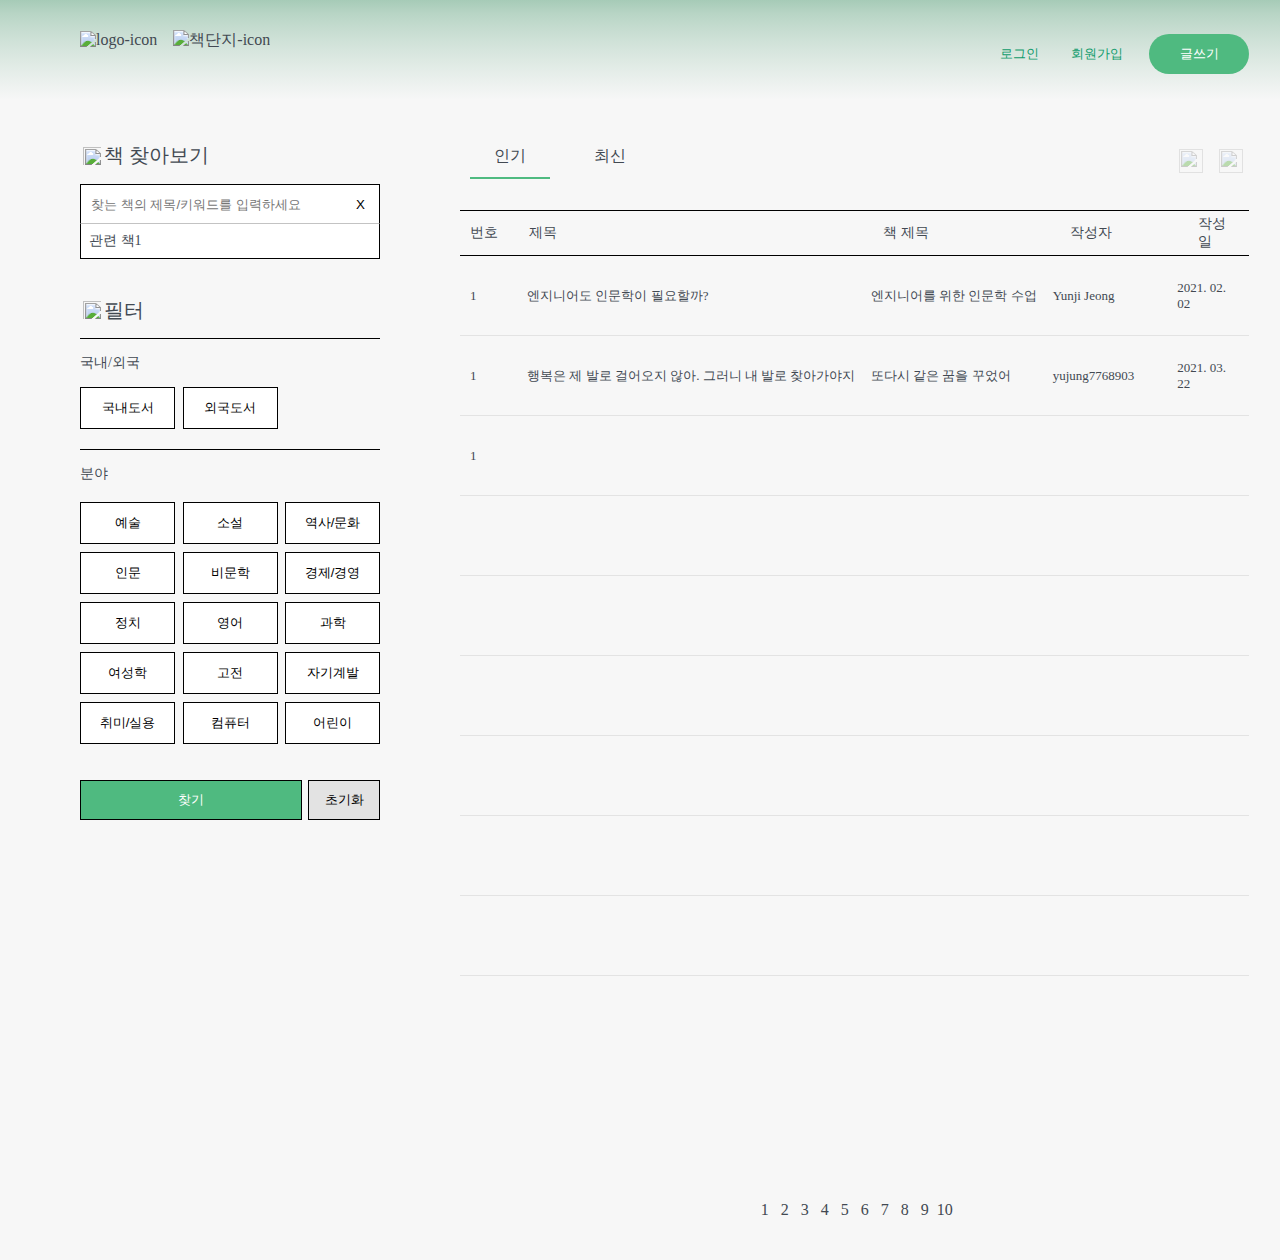
==== commit c7f1640c: "9-Home-JS/인기순, 최신순 아래 바 사라지는 문제 해결, 이전버튼&다음 버튼, 검색결과창" ====
--- a/index.html
+++ b/index.html
@@ -53,9 +53,12 @@
                 <img src="/resources/icon/search.svg">
                 <label for="searching" class="search">책 찾아보기</label>
             </div>     
-            <div class="searching-input">
-                <input type="" id="searching" placeholder="찾는 책의 제목/키워드를 입력하세요">
-                <button type="reset">X</button><!--쓴것 초기화 button-->
+            <div id="searching-input">
+                <div class="searching-bar">
+                    <input type="" id="searching" placeholder="찾는 책의 제목/키워드를 입력하세요">
+                    <button type="reset">X</button><!--쓴것 초기화 button-->
+                </div>
+                <div class="search-relate">관련 책1</div>
             </div>
             <!--버튼 누르면 색 변하도록 js작업하기-->
             <div id="filter-menu">
@@ -307,17 +310,21 @@
                 <div class="list-view-content"></div>
             </div>
         </section>
-        <div id="page">
-            <div class="page-number">1</div>
-            <div class="page-number">2</div>
-            <div class="page-number">3</div>
-            <div class="page-number">4</div>
-            <div class="page-number">5</div>
-            <div class="page-number">6</div>
-            <div class="page-number">7</div>
-            <div class="page-number">8</div>
-            <div class="page-number">9</div>
-            <div class="page-number">10</div>
+        <div id="page-box">
+            <img id="pre-button" src="icon/pre_button.svg" alt="pre_button">
+            <div id="page">
+                <div class="page-number">1</div>
+                <div class="page-number">2</div>
+                <div class="page-number">3</div>
+                <div class="page-number">4</div>
+                <div class="page-number">5</div>
+                <div class="page-number">6</div>
+                <div class="page-number">7</div>
+                <div class="page-number">8</div>
+                <div class="page-number">9</div>
+                <div class="page-number">10</div>
+            </div>
+            <img id="next-button" src="icon/next_button.svg" alt="next_button">
         </div>
     </div>
 </body>
--- a/Home CSS.css
+++ b/Home CSS.css
@@ -37,6 +37,7 @@
   --color_error : #FF002E;
   --color_white : #FFFFFF;
   --color_black : #000000;
+  --color_gray : #C3C3C3;
 
   /*opacity(투명도, high가 가장 진함)*/
   --opacity_high : 0.87;
@@ -293,8 +294,11 @@
 #category #searching-menu .search {
   font-size: var(--size_menu);
 }
-
-#category .searching-input {
+#category #searching-input {
+  font-size: var(--size_button);
+}
+
+#category #searching-input .searching-bar {
   display: flex;
   justify-content: space-between;
   align-items: center;
@@ -304,13 +308,20 @@
   margin-top: 15px;
   background-color: var(--color_white);
 }
-
-#category .searching-input #searching {
+#category #searching-input .searching-bar #searching {
   width: 100%;
   border: none;
   background-color: var(--color_white);
 }
-
+#category #searching-input .search-relate{
+  position: relative;
+  top: -1px;
+  width: 300px;
+  border: 1px solid var(--color_black);
+  border-top: 1px solid var(--color_gray);
+  padding: 8px;
+  background-color: var(--color_white);
+}
 
 #category #filter-menu {
   display: flex;
@@ -436,6 +447,8 @@
 }
 
 .main {
+  grid-column: 2 / 3;
+  grid-row: 3 / 4;
   margin-bottom: 30px;
 }
 
@@ -580,12 +593,34 @@
   padding-right: var(--padding_lsit-view-content-right);
 }
 
-#page {
+#page-box {
+  height: 20px;
   grid-column: 2 / 3;
   grid-row: 4 / 5;
   display: flex;
   flex-direction: row;
   margin: auto;
+}
+#page-box #page {
+  display: flex;
+  flex-direction: row;
+  text-align: center;
+  line-height: 20px;
+  margin: 0px 8px;
+}
+
+#page-box #page div{
+  line-height: 20px;
+}
+
+#page-box #pre-button {
+  display: none;
+  width: 15px;
+}
+
+#page-box #next-button {
+  display: none;
+  width: 15px;
 }
 
 #page .page-number {
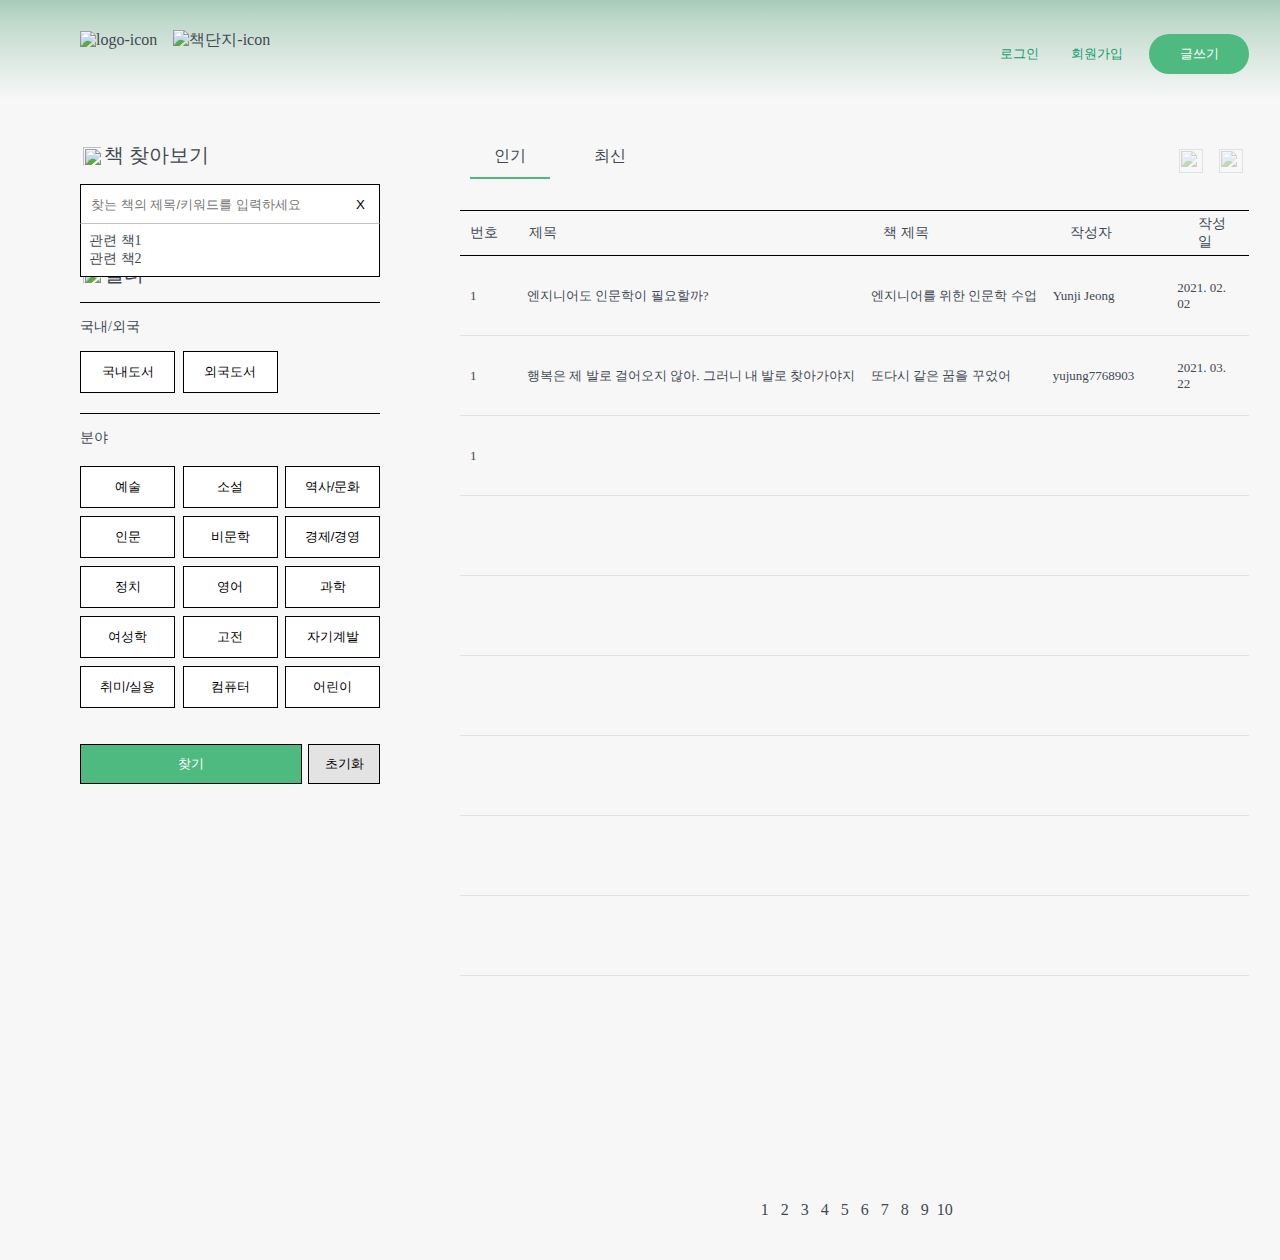
==== commit 15fd4e24: "9-Home-JS/pageNum으로 수정" ====
--- a/index.html
+++ b/index.html
@@ -58,7 +58,10 @@
                     <input type="" id="searching" placeholder="찾는 책의 제목/키워드를 입력하세요">
                     <button type="reset">X</button><!--쓴것 초기화 button-->
                 </div>
-                <div class="search-relate">관련 책1</div>
+                <div class="search-relate">
+                    <div class="relate-content">관련 책1</div>
+                    <div class="relate-content">관련 책2</div>
+                </div>
             </div>
             <!--버튼 누르면 색 변하도록 js작업하기-->
             <div id="filter-menu">
@@ -273,14 +276,14 @@
                 </div>
                 <!--이하 반복-->
             </div>
+            <div class="list-classification">
+                <div class="content-number">번호</div>
+                <div class="classification-content-title">제목</div>
+                <div class="classification-book-title">책 제목</div>
+                <div class="classification-profile-nickname">작성자</div>
+                <div class="classification-register-date">작성일</div>
+            </div>
             <div id="list-view">
-                <div class="classification">
-                    <div class="content-number">번호</div>
-                    <div class="classification-content-title">제목</div>
-                    <div class="classification-book-title">책 제목</div>
-                    <div class="classification-profile-nickname">작성자</div>
-                    <div class="classification-register-date">작성일</div>
-                </div>
                 <div class="list-view-content">
                     <div class="list-content-number">1</div>
                     <div class="list-content-title">엔지니어도 인문학이 필요할까?</div>
--- a/Home CSS.css
+++ b/Home CSS.css
@@ -295,6 +295,7 @@
   font-size: var(--size_menu);
 }
 #category #searching-input {
+  position: relative;
   font-size: var(--size_button);
 }
 
@@ -314,8 +315,8 @@
   background-color: var(--color_white);
 }
 #category #searching-input .search-relate{
-  position: relative;
-  top: -1px;
+  position: absolute;
+  top: 39px;
   width: 300px;
   border: 1px solid var(--color_black);
   border-top: 1px solid var(--color_gray);
@@ -355,6 +356,7 @@
   padding-bottom: 20px;
   border-bottom: 1px solid var(--color_black);
   font-size: var(--size_button);
+  cursor: pointer;
 }
 
 #category .book-from button {
@@ -379,6 +381,7 @@
   padding: 11px 10px;
   margin: 4px 0px;
   background-color: var(--color_white);
+  cursor: pointer;
 } 
 
 #category .book-type .field-selected{
@@ -398,6 +401,7 @@
   color: var(--color_white);
   border: 1px solid var(--color_black);
   background-color: var(--color_highlight);
+  cursor: pointer;
 }
 
 #category .category-action #initialize {
@@ -405,6 +409,7 @@
   height: 40px;
   border: 1px solid var(--color_black);
   background-color: rgb(0, 0, 0, 0.08);
+  cursor: pointer;
 }
 
 /*콘텐츠 영역*/
@@ -537,7 +542,7 @@
 
 }
 
-#list-view .classification {
+.list-classification {
   display: flex;
   flex-direction: row;
   align-items: center;
@@ -549,19 +554,19 @@
   font-size: var(--size_list-view);
 }
 
-#list-view .classification .content-number{
+.list-classification .content-number{
   width: 60px;
 }
 
-#list-view .classification .classification-content-title {
+.list-classification .classification-content-title {
   width: var(--width_list-view-content-title);
 }
 
-#list-view .classification .classification-book-title {
+.list-classification .classification-book-title {
   width: var(--width_list-view-book-title);
 }
 
-#list-view .classification .classification-profile-nickname {
+.list-classification .classification-profile-nickname {
   width: var(--width_list-view-profile-nickname);
 }
 
@@ -600,6 +605,7 @@
   display: flex;
   flex-direction: row;
   margin: auto;
+  cursor: pointer;
 }
 #page-box #page {
   display: flex;
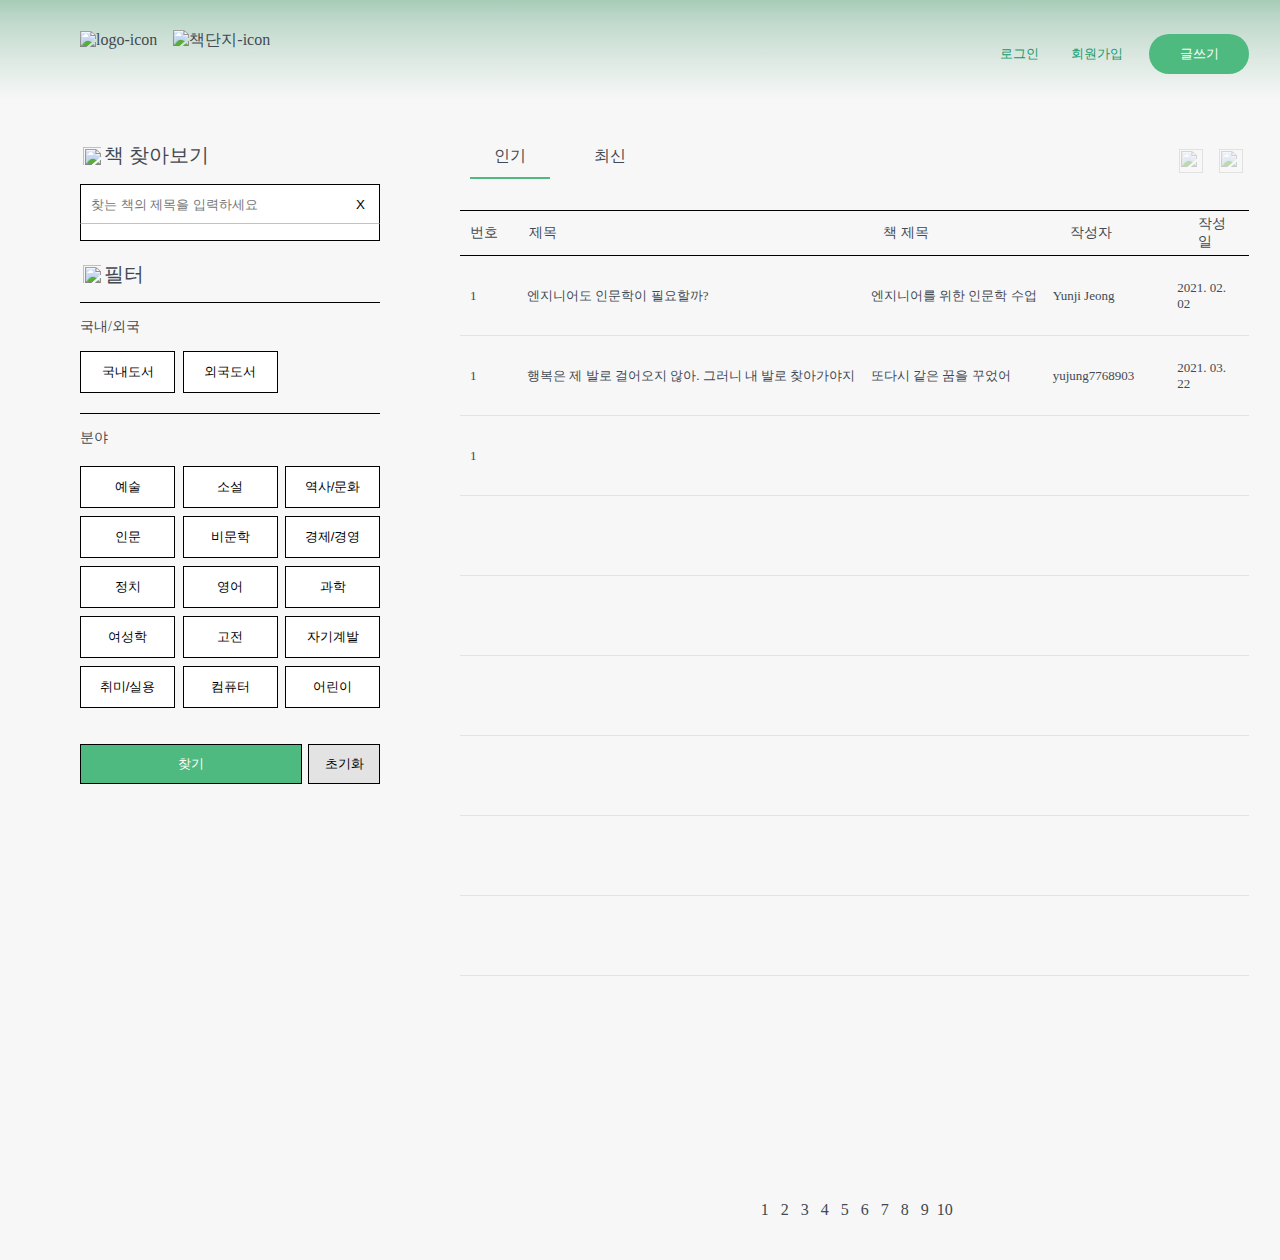
==== commit 1fb1fb77: "9-Home-JS/검색창 부분js 추가" ====
--- a/index.html
+++ b/index.html
@@ -55,12 +55,10 @@
             </div>     
             <div id="searching-input">
                 <div class="searching-bar">
-                    <input type="" id="searching" placeholder="찾는 책의 제목/키워드를 입력하세요">
+                    <input type="" id="searching" placeholder="찾는 책의 제목을 입력하세요">
                     <button type="reset">X</button><!--쓴것 초기화 button-->
                 </div>
                 <div class="search-relate">
-                    <div class="relate-content">관련 책1</div>
-                    <div class="relate-content">관련 책2</div>
                 </div>
             </div>
             <!--버튼 누르면 색 변하도록 js작업하기-->
--- a/Home CSS.css
+++ b/Home CSS.css
@@ -315,14 +315,18 @@
   background-color: var(--color_white);
 }
 #category #searching-input .search-relate{
+  display: flex;
   position: absolute;
   top: 39px;
+  flex-direction: column;
+  gap: 5px;
   width: 300px;
   border: 1px solid var(--color_black);
   border-top: 1px solid var(--color_gray);
   padding: 8px;
   background-color: var(--color_white);
 }
+
 
 #category #filter-menu {
   display: flex;
